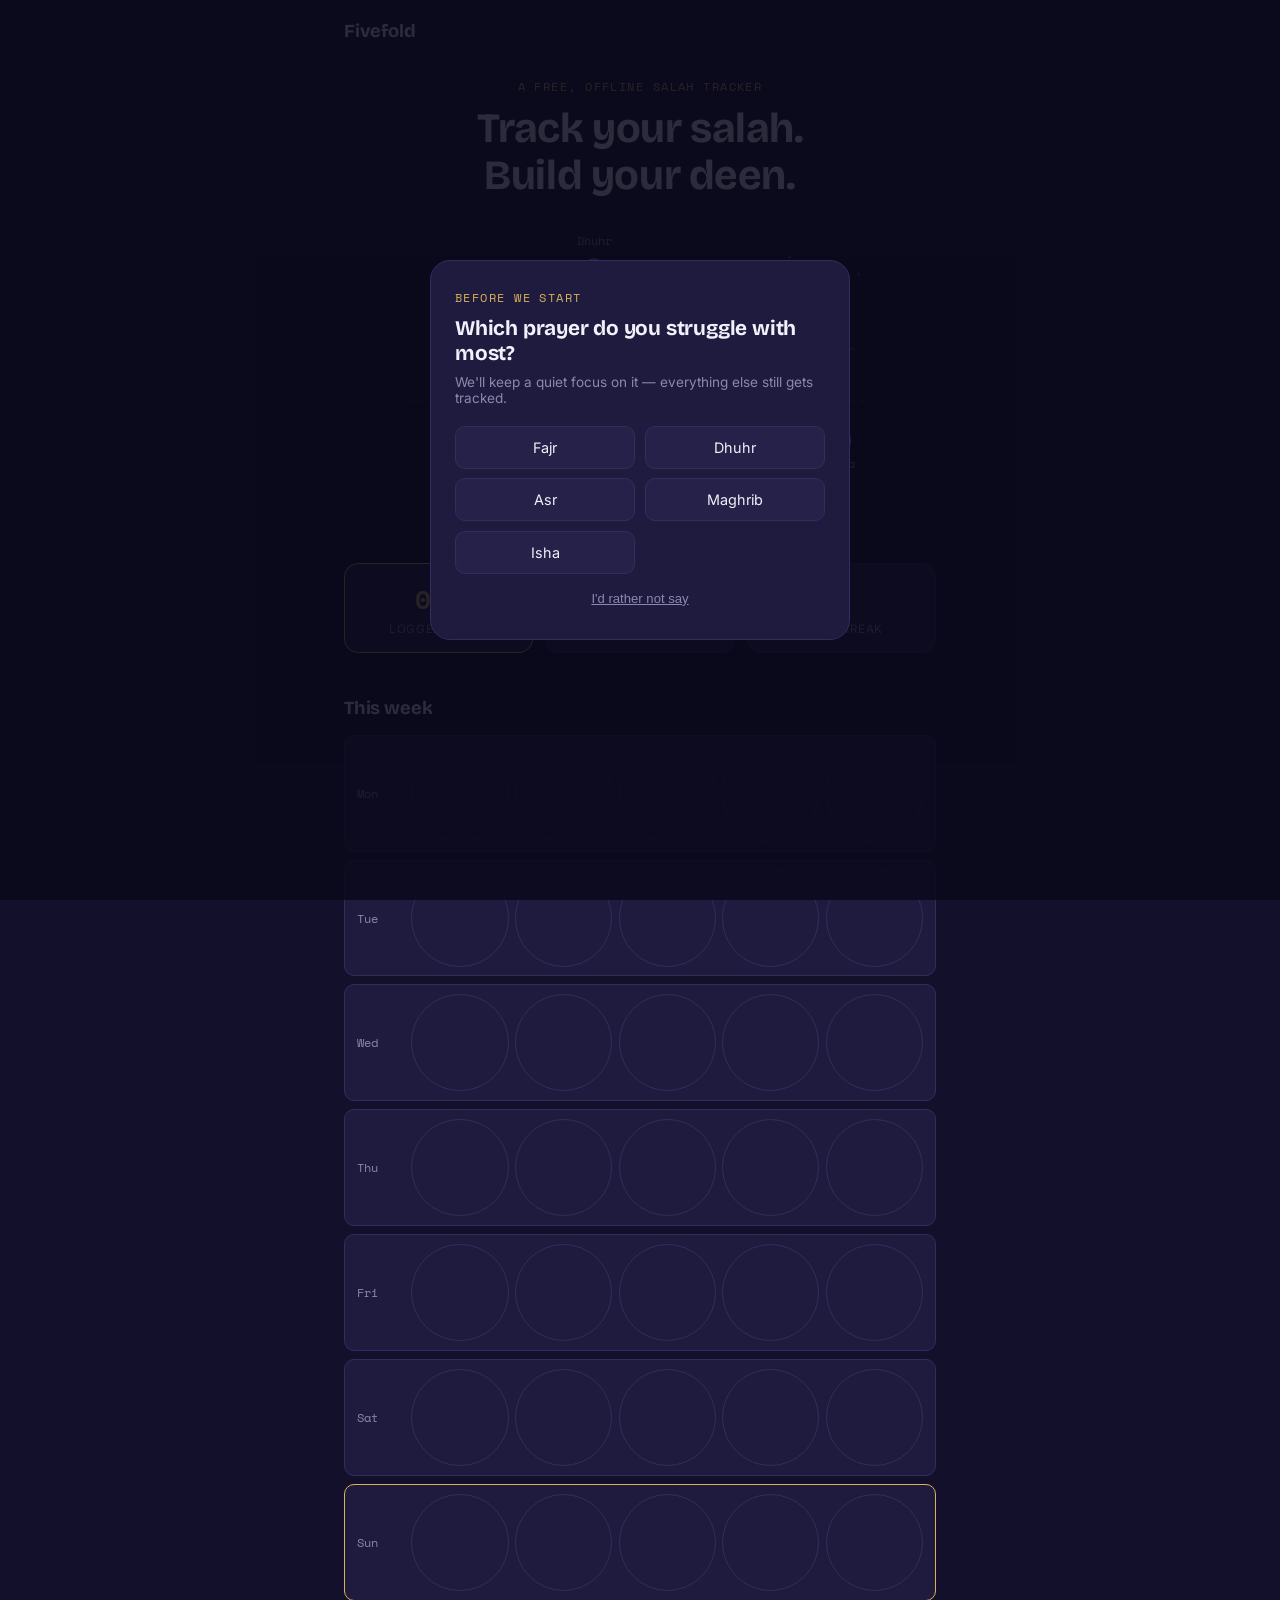
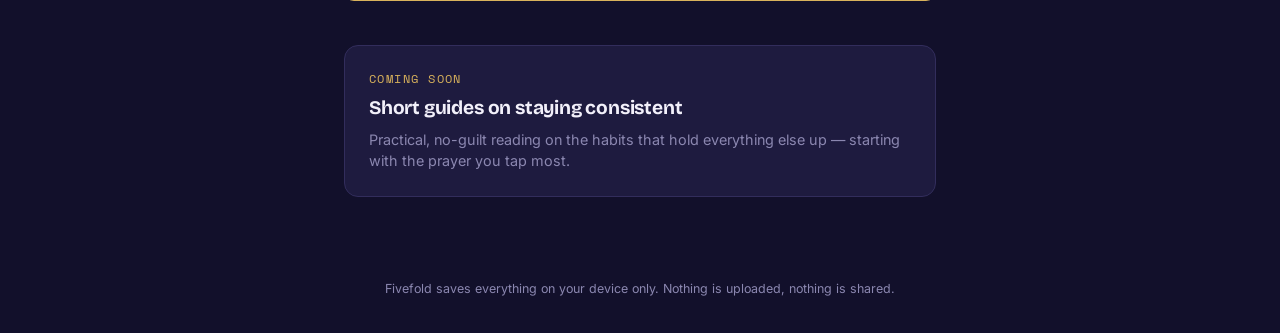
==== index.html @ c3c66486 "Add files via upload" ====
<!DOCTYPE html>
<html lang="en">
<head>
<meta charset="UTF-8">
<meta name="viewport" content="width=device-width, initial-scale=1.0, viewport-fit=cover">
<title>Fivefold — track your salah, build your deen</title>
<meta name="description" content="A free, offline salah tracker. Log your five daily prayers, build a streak, and grow steady in your deen — no account needed.">
<link rel="manifest" href="manifest.json">
<meta name="theme-color" content="#12102B">
<link rel="apple-touch-icon" href="icon-192.png">
<link rel="icon" href="icon-192.png">
<link rel="preconnect" href="https://fonts.googleapis.com">
<link rel="preconnect" href="https://fonts.gstatic.com" crossorigin>
<link href="https://fonts.googleapis.com/css2?family=Bricolage+Grotesque:opsz,wght@12..96,500;12..96,600;12..96,700&family=Inter:wght@400;500;600&family=Space+Mono:wght@400;700&display=swap" rel="stylesheet">
<link rel="stylesheet" href="style.css">
</head>
<body>

<div id="onboarding" class="modal-backdrop hidden">
  <div class="modal">
    <p class="eyebrow">Before we start</p>
    <h2>Which prayer do you struggle with most?</h2>
    <p class="modal-sub">We'll keep a quiet focus on it — everything else still gets tracked.</p>
    <div class="onboarding-options" id="onboarding-options"></div>
    <button class="text-btn" id="skip-onboarding">I'd rather not say</button>
  </div>
</div>

<header class="site-header">
  <span class="wordmark">Fivefold</span>
  <button id="install-btn" class="ghost-btn hidden" type="button">Install app</button>
</header>

<main>

  <section class="hero">
    <p class="eyebrow">A free, offline salah tracker</p>
    <h1>Track your salah.<br>Build your deen.</h1>

    <div class="arc-wrap">
      <svg id="arc-svg" viewBox="0 0 400 220" role="group" aria-label="Today's five prayers">
        <line class="horizon" x1="0" y1="150" x2="400" y2="150"></line>
        <path id="day-path" class="day-path" d="M40,140 C85,45 125,20 160,35 C205,55 225,60 260,60 C300,60 330,90 355,140"></path>
        <line id="night-path" class="night-path" x1="355" y1="140" x2="375" y2="185"></line>
        <g id="stars"></g>
        <g id="nodes"></g>
      </svg>
    </div>

    <p class="hero-hint">Tap a prayer once for on time, again for late, again to clear it.</p>
  </section>

  <section class="stats" id="stats"></section>

  <section class="week-section">
    <h2>This week</h2>
    <div id="week-grid" class="week-grid"></div>
  </section>

  <section class="guides-teaser">
    <p class="eyebrow">Coming soon</p>
    <h2>Short guides on staying consistent</h2>
    <p>Practical, no-guilt reading on the habits that hold everything else up — starting with the prayer you tap most.</p>
  </section>

</main>

<footer class="site-footer">
  <p>Fivefold saves everything on your device only. Nothing is uploaded, nothing is shared.</p>
</footer>

<script src="app.js"></script>
</body>
</html>
---- style.css ----
:root {
  --night: #12102B;
  --surface: #1E1B3F;
  --surface-2: #262149;
  --text: #F2F0FA;
  --text-muted: #8B87B0;
  --line: #322D5C;

  --fajr: #6C7CE8;
  --dhuhr: #3FB6C9;
  --asr: #E8A94D;
  --maghrib: #E8703F;
  --isha: #9C8FE0;
  --gold: #D9B25C;

  --font-display: "Bricolage Grotesque", sans-serif;
  --font-body: "Inter", sans-serif;
  --font-mono: "Space Mono", monospace;
}

* { box-sizing: border-box; }

html { scroll-behavior: smooth; }

body {
  margin: 0;
  background: var(--night);
  color: var(--text);
  font-family: var(--font-body);
  -webkit-font-smoothing: antialiased;
}

h1, h2 {
  font-family: var(--font-display);
  margin: 0;
  letter-spacing: -0.01em;
}

.eyebrow {
  font-family: var(--font-mono);
  font-size: 0.75rem;
  text-transform: uppercase;
  letter-spacing: 0.12em;
  color: var(--gold);
  margin: 0 0 0.6rem;
}

/* ---------- Header ---------- */

.site-header {
  display: flex;
  align-items: center;
  justify-content: space-between;
  padding: 1.25rem 1.5rem;
  max-width: 640px;
  margin: 0 auto;
}

.wordmark {
  font-family: var(--font-display);
  font-weight: 700;
  font-size: 1.15rem;
}

.ghost-btn {
  background: transparent;
  border: 1px solid var(--line);
  color: var(--text);
  font-family: var(--font-body);
  font-size: 0.85rem;
  padding: 0.5rem 0.9rem;
  border-radius: 999px;
  cursor: pointer;
}

.ghost-btn:hover { border-color: var(--gold); color: var(--gold); }

.hidden { display: none !important; }

/* ---------- Hero / Arc ---------- */

main {
  max-width: 640px;
  margin: 0 auto;
  padding: 0 1.5rem 3rem;
}

.hero {
  text-align: center;
  padding: 1rem 0 0.5rem;
}

.hero h1 {
  font-size: clamp(1.8rem, 6vw, 2.6rem);
  line-height: 1.15;
  margin-top: 0.5rem;
}

.arc-wrap {
  margin: 1.75rem auto 0.5rem;
  max-width: 460px;
}

#arc-svg {
  width: 100%;
  height: auto;
  overflow: visible;
}

.horizon {
  stroke: var(--line);
  stroke-width: 1;
  stroke-dasharray: 3 5;
}

.day-path {
  fill: none;
  stroke: var(--line);
  stroke-width: 1.5;
}

.night-path {
  stroke: var(--line);
  stroke-width: 1.5;
  stroke-dasharray: 2 4;
}

#stars circle {
  fill: var(--text-muted);
  opacity: 0.4;
}

.node-dot {
  cursor: pointer;
  transition: r 0.15s ease, opacity 0.15s ease;
}

.node-dot:hover { opacity: 0.85; }

.node-ring {
  fill: none;
  stroke: var(--gold);
  stroke-width: 1.5;
  opacity: 0;
  transition: opacity 0.15s ease;
}

.node-ring.focus { opacity: 0.55; }

.node-label {
  font-family: var(--font-mono);
  font-size: 10px;
  fill: var(--text-muted);
  text-anchor: middle;
}

.hero-hint {
  color: var(--text-muted);
  font-size: 0.85rem;
  margin-top: 0.5rem;
}

/* ---------- Stats ---------- */

.stats {
  display: grid;
  grid-template-columns: repeat(3, 1fr);
  gap: 0.75rem;
  margin-top: 2rem;
}

.stat-card {
  background: var(--surface);
  border: 1px solid var(--line);
  border-radius: 14px;
  padding: 1rem 0.75rem;
  text-align: center;
}

.stat-card.focus-stat { border-color: var(--gold); }

.stat-value {
  font-family: var(--font-mono);
  font-size: 1.6rem;
  font-weight: 700;
  color: var(--gold);
  display: block;
}

.stat-label {
  font-size: 0.72rem;
  color: var(--text-muted);
  text-transform: uppercase;
  letter-spacing: 0.06em;
  margin-top: 0.25rem;
  display: block;
}

/* ---------- Week grid ---------- */

.week-section { margin-top: 2.75rem; }

.week-section h2 {
  font-size: 1.15rem;
  margin-bottom: 1rem;
}

.week-grid {
  display: flex;
  flex-direction: column;
  gap: 0.5rem;
}

.week-row {
  display: grid;
  grid-template-columns: 3rem repeat(5, 1fr);
  align-items: center;
  gap: 0.4rem;
  background: var(--surface);
  border: 1px solid var(--line);
  border-radius: 10px;
  padding: 0.55rem 0.75rem;
}

.week-row.is-today { border-color: var(--gold); }

.week-day-label {
  font-family: var(--font-mono);
  font-size: 0.75rem;
  color: var(--text-muted);
}

.week-cell {
  width: 100%;
  aspect-ratio: 1;
  border-radius: 50%;
  border: 1.5px solid var(--line);
  margin: 0 auto;
}

.week-cell.ontime { border-color: transparent; }
.week-cell.late { border-style: dashed; }

/* ---------- Guides teaser ---------- */

.guides-teaser {
  margin-top: 2.75rem;
  padding: 1.5rem;
  background: var(--surface);
  border: 1px solid var(--line);
  border-radius: 14px;
}

.guides-teaser h2 { font-size: 1.2rem; margin: 0.3rem 0 0.6rem; }

.guides-teaser p:last-child {
  color: var(--text-muted);
  font-size: 0.9rem;
  line-height: 1.5;
  margin: 0;
}

/* ---------- Footer ---------- */

.site-footer {
  text-align: center;
  padding: 1.5rem;
  color: var(--text-muted);
  font-size: 0.78rem;
}

/* ---------- Onboarding modal ---------- */

.modal-backdrop {
  position: fixed;
  inset: 0;
  background: rgba(10, 9, 26, 0.85);
  display: flex;
  align-items: flex-end;
  justify-content: center;
  z-index: 20;
  padding: 0;
}

@media (min-width: 560px) {
  .modal-backdrop { align-items: center; padding: 1.5rem; }
}

.modal {
  background: var(--surface);
  border: 1px solid var(--line);
  border-radius: 20px 20px 0 0;
  padding: 1.75rem 1.5rem 2rem;
  max-width: 420px;
  width: 100%;
}

@media (min-width: 560px) {
  .modal { border-radius: 20px; }
}

.modal h2 {
  font-size: 1.3rem;
  margin: 0.2rem 0 0.5rem;
}

.modal-sub {
  color: var(--text-muted);
  font-size: 0.85rem;
  margin: 0 0 1.25rem;
}

.onboarding-options {
  display: grid;
  grid-template-columns: 1fr 1fr;
  gap: 0.6rem;
  margin-bottom: 1rem;
}

.onboarding-options button {
  font-family: var(--font-body);
  font-size: 0.9rem;
  color: var(--text);
  background: var(--surface-2);
  border: 1px solid var(--line);
  border-radius: 10px;
  padding: 0.75rem 0.5rem;
  cursor: pointer;
}

.onboarding-options button:hover { border-color: var(--gold); }

.text-btn {
  display: block;
  margin: 0 auto;
  background: none;
  border: none;
  color: var(--text-muted);
  font-size: 0.82rem;
  text-decoration: underline;
  cursor: pointer;
}

@media (prefers-reduced-motion: reduce) {
  html { scroll-behavior: auto; }
  .node-dot, .node-ring { transition: none; }
}
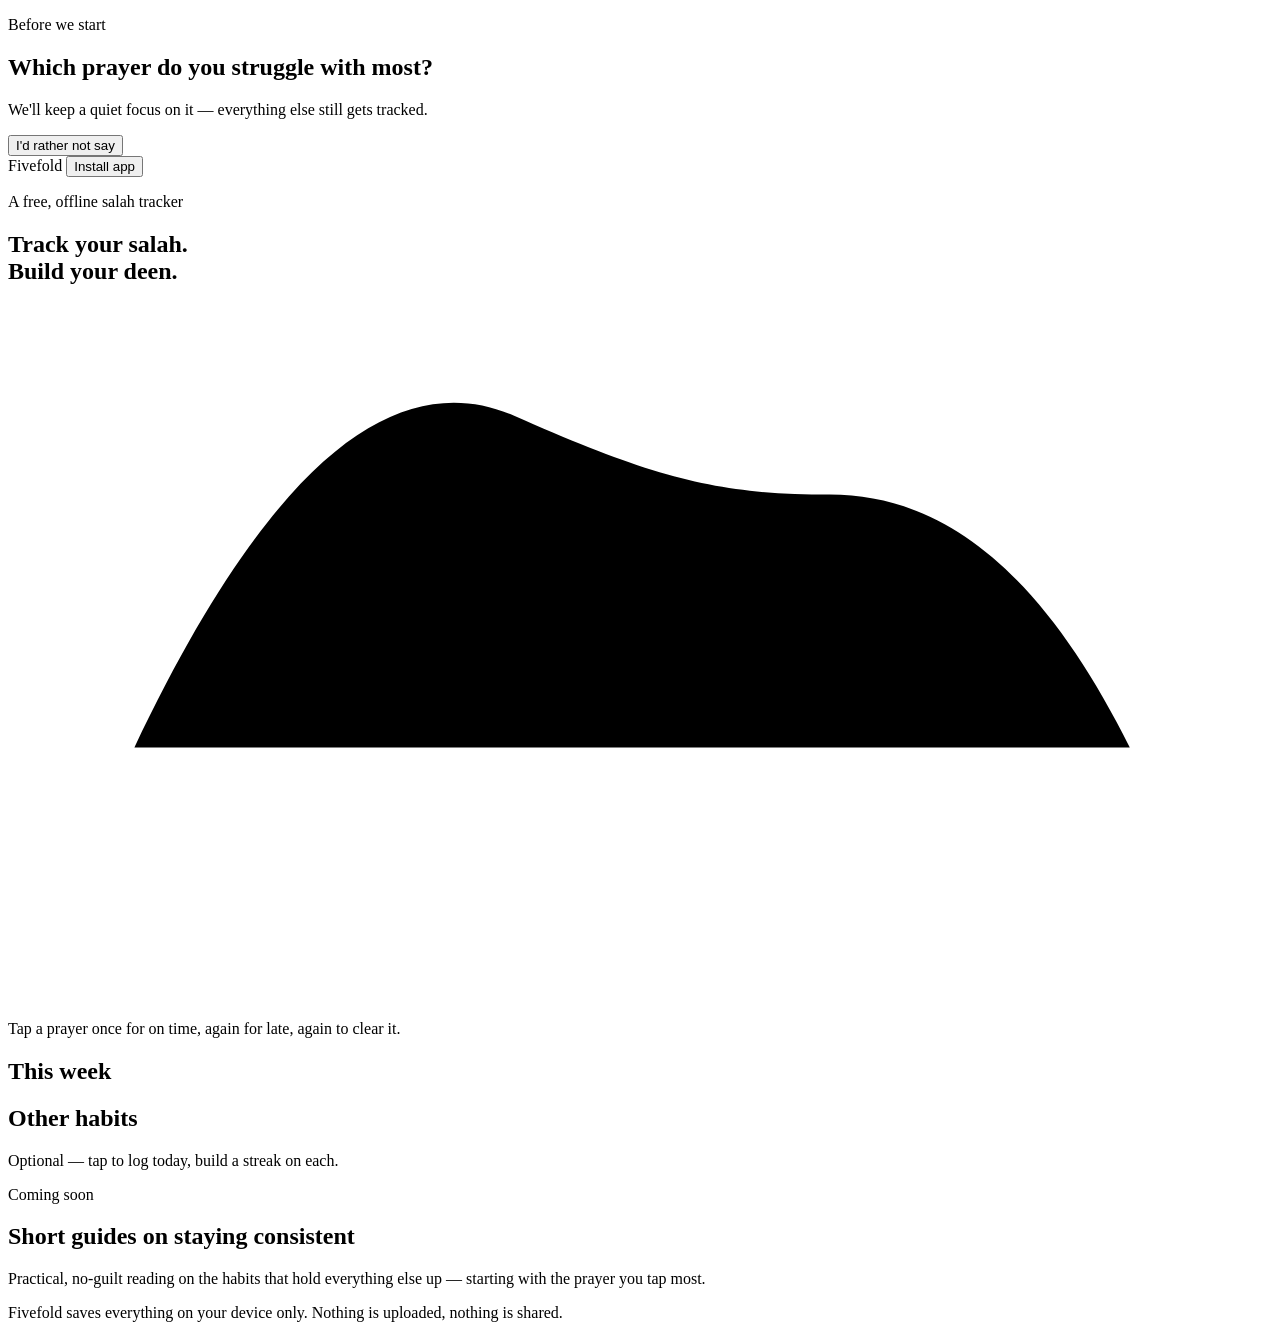
==== commit cd0db76a: "Rename v 1.0.1/index.html to index.html" ====
--- a/index.html
+++ b/index.html
@@ -57,6 +57,12 @@
     <div id="week-grid" class="week-grid"></div>
   </section>
 
+  <section class="habits-section">
+    <h2>Other habits</h2>
+    <p class="section-sub">Optional — tap to log today, build a streak on each.</p>
+    <div id="habits-grid" class="habits-grid"></div>
+  </section>
+
   <section class="guides-teaser">
     <p class="eyebrow">Coming soon</p>
     <h2>Short guides on staying consistent</h2>
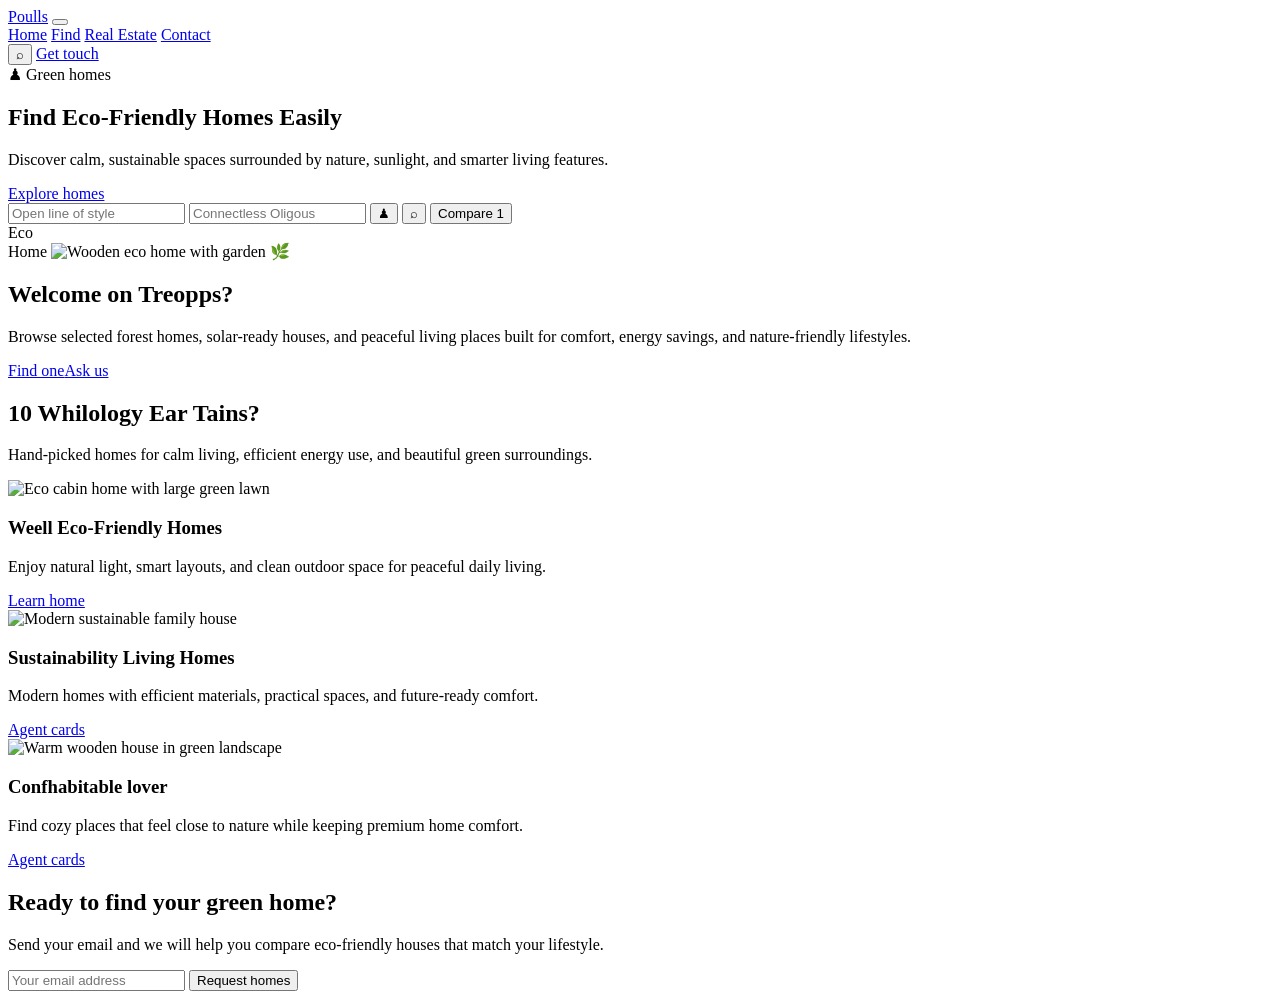
==== commit f01a3ed8: "Replace Fivefold app with Poulls eco-home site" ====
--- a/index.html
+++ b/index.html
@@ -1,80 +1,96 @@
 <!DOCTYPE html>
 <html lang="en">
-<head>
-<meta charset="UTF-8">
-<meta name="viewport" content="width=device-width, initial-scale=1.0, viewport-fit=cover">
-<title>Fivefold — track your salah, build your deen</title>
-<meta name="description" content="A free, offline salah tracker. Log your five daily prayers, build a streak, and grow steady in your deen — no account needed.">
-<link rel="manifest" href="manifest.json">
-<meta name="theme-color" content="#12102B">
-<link rel="apple-touch-icon" href="icon-192.png">
-<link rel="icon" href="icon-192.png">
-<link rel="preconnect" href="https://fonts.googleapis.com">
-<link rel="preconnect" href="https://fonts.gstatic.com" crossorigin>
-<link href="https://fonts.googleapis.com/css2?family=Bricolage+Grotesque:opsz,wght@12..96,500;12..96,600;12..96,700&family=Inter:wght@400;500;600&family=Space+Mono:wght@400;700&display=swap" rel="stylesheet">
-<link rel="stylesheet" href="style.css">
-</head>
-<body>
+  <head>
+    <meta charset="UTF-8" />
+    <meta name="viewport" content="width=device-width, initial-scale=1.0" />
+    <title>Poulls | Eco-Friendly Homes</title>
+    <link rel="preconnect" href="https://fonts.googleapis.com" />
+    <link rel="preconnect" href="https://fonts.gstatic.com" crossorigin />
+    <link href="https://fonts.googleapis.com/css2?family=Inter:wght@400;500;600;700;800&display=swap" rel="stylesheet" />
+    <link rel="stylesheet" href="styles.css" />
+  </head>
+  <body>
+    <main class="page-shell">
+      <header class="site-header">
+        <a class="brand" href="#home">Poulls</a>
+        <button class="menu-toggle" id="menuToggle" type="button" aria-label="Open menu" aria-expanded="false"><span></span><span></span><span></span></button>
+        <nav class="nav" id="mainNav" aria-label="Primary navigation">
+          <a href="#home">Home</a>
+          <a href="#featured">Find</a>
+          <a href="#homes">Real Estate</a>
+          <a href="#contact">Contact</a>
+        </nav>
+        <div class="header-actions">
+          <button class="icon-btn" type="button" aria-label="Search homes">⌕</button>
+          <a class="btn btn--green" href="#contact">Get touch</a>
+        </div>
+      </header>
 
-<div id="onboarding" class="modal-backdrop hidden">
-  <div class="modal">
-    <p class="eyebrow">Before we start</p>
-    <h2>Which prayer do you struggle with most?</h2>
-    <p class="modal-sub">We'll keep a quiet focus on it — everything else still gets tracked.</p>
-    <div class="onboarding-options" id="onboarding-options"></div>
-    <button class="text-btn" id="skip-onboarding">I'd rather not say</button>
-  </div>
-</div>
+      <section class="hero" id="home">
+        <div class="hero-content reveal">
+          <span class="agent-pill"><span>♟</span> Green homes</span>
+          <h1>Find Eco-Friendly Homes Easily</h1>
+          <p>Discover calm, sustainable spaces surrounded by nature, sunlight, and smarter living features.</p>
+          <a class="btn btn--outline-light" href="#homes">Explore homes</a>
+        </div>
+      </section>
 
-<header class="site-header">
-  <span class="wordmark">Fivefold</span>
-  <button id="install-btn" class="ghost-btn hidden" type="button">Install app</button>
-</header>
+      <form class="search-card reveal" id="homeSearch" aria-label="Search eco homes">
+        <input type="text" placeholder="Open line of style" aria-label="Home style" />
+        <input type="text" placeholder="Connectless Oligous" aria-label="Location" />
+        <button class="small-icon" type="button" aria-label="Profile">♟</button>
+        <button class="small-icon" type="button" aria-label="Search">⌕</button>
+        <button class="btn btn--green" type="submit">Compare 1</button>
+      </form>
 
-<main>
+      <section class="welcome" id="featured">
+        <div class="welcome-media reveal">
+          <span class="round-badge">Eco<br />Home</span>
+          <img src="https://images.unsplash.com/photo-1564013799919-ab600027ffc6?auto=format&fit=crop&w=900&q=80" alt="Wooden eco home with garden" />
+          <span class="leaf-badge">🌿</span>
+        </div>
+        <div class="welcome-copy reveal">
+          <h2>Welcome on Treopps?</h2>
+          <p>Browse selected forest homes, solar-ready houses, and peaceful living places built for comfort, energy savings, and nature-friendly lifestyles.</p>
+          <div class="inline-actions"><a class="btn btn--green" href="#homes">Find one</a><a href="#contact">Ask us</a></div>
+        </div>
+      </section>
 
-  <section class="hero">
-    <p class="eyebrow">A free, offline salah tracker</p>
-    <h1>Track your salah.<br>Build your deen.</h1>
+      <section class="homes" id="homes">
+        <div class="section-heading reveal">
+          <h2>10 Whilology Ear Tains?</h2>
+          <p>Hand-picked homes for calm living, efficient energy use, and beautiful green surroundings.</p>
+        </div>
+        <div class="home-grid">
+          <article class="home-card reveal">
+            <img src="https://images.unsplash.com/photo-1600585154340-be6161a56a0c?auto=format&fit=crop&w=800&q=80" alt="Eco cabin home with large green lawn" />
+            <div><h3>Weell Eco-Friendly Homes</h3><p>Enjoy natural light, smart layouts, and clean outdoor space for peaceful daily living.</p><a class="btn btn--green" href="#contact">Learn home</a></div>
+          </article>
+          <article class="home-card reveal">
+            <img src="https://images.unsplash.com/photo-1600607687939-ce8a6c25118c?auto=format&fit=crop&w=800&q=80" alt="Modern sustainable family house" />
+            <div><h3>Sustainability Living Homes</h3><p>Modern homes with efficient materials, practical spaces, and future-ready comfort.</p><a class="btn btn--green" href="#contact">Agent cards</a></div>
+          </article>
+          <article class="home-card reveal">
+            <img src="https://images.unsplash.com/photo-1570129477492-45c003edd2be?auto=format&fit=crop&w=800&q=80" alt="Warm wooden house in green landscape" />
+            <div><h3>Confhabitable lover</h3><p>Find cozy places that feel close to nature while keeping premium home comfort.</p><a class="btn btn--green" href="#contact">Agent cards</a></div>
+          </article>
+        </div>
+        <div class="slider-dots" aria-label="Decorative slider dots"><span></span><span></span><span></span></div>
+      </section>
 
-    <div class="arc-wrap">
-      <svg id="arc-svg" viewBox="0 0 400 220" role="group" aria-label="Today's five prayers">
-        <line class="horizon" x1="0" y1="150" x2="400" y2="150"></line>
-        <path id="day-path" class="day-path" d="M40,140 C85,45 125,20 160,35 C205,55 225,60 260,60 C300,60 330,90 355,140"></path>
-        <line id="night-path" class="night-path" x1="355" y1="140" x2="375" y2="185"></line>
-        <g id="stars"></g>
-        <g id="nodes"></g>
-      </svg>
-    </div>
+      <section class="contact" id="contact">
+        <div class="contact-card reveal">
+          <h2>Ready to find your green home?</h2>
+          <p>Send your email and we will help you compare eco-friendly houses that match your lifestyle.</p>
+          <form id="contactForm">
+            <input type="email" placeholder="Your email address" required />
+            <button class="btn btn--green" type="submit">Request homes</button>
+          </form>
+        </div>
+      </section>
+    </main>
 
-    <p class="hero-hint">Tap a prayer once for on time, again for late, again to clear it.</p>
-  </section>
-
-  <section class="stats" id="stats"></section>
-
-  <section class="week-section">
-    <h2>This week</h2>
-    <div id="week-grid" class="week-grid"></div>
-  </section>
-
-  <section class="habits-section">
-    <h2>Other habits</h2>
-    <p class="section-sub">Optional — tap to log today, build a streak on each.</p>
-    <div id="habits-grid" class="habits-grid"></div>
-  </section>
-
-  <section class="guides-teaser">
-    <p class="eyebrow">Coming soon</p>
-    <h2>Short guides on staying consistent</h2>
-    <p>Practical, no-guilt reading on the habits that hold everything else up — starting with the prayer you tap most.</p>
-  </section>
-
-</main>
-
-<footer class="site-footer">
-  <p>Fivefold saves everything on your device only. Nothing is uploaded, nothing is shared.</p>
-</footer>
-
-<script src="app.js"></script>
-</body>
+    <div class="toast" id="toast" role="status" aria-live="polite"></div>
+    <script src="script.js"></script>
+  </body>
 </html>
